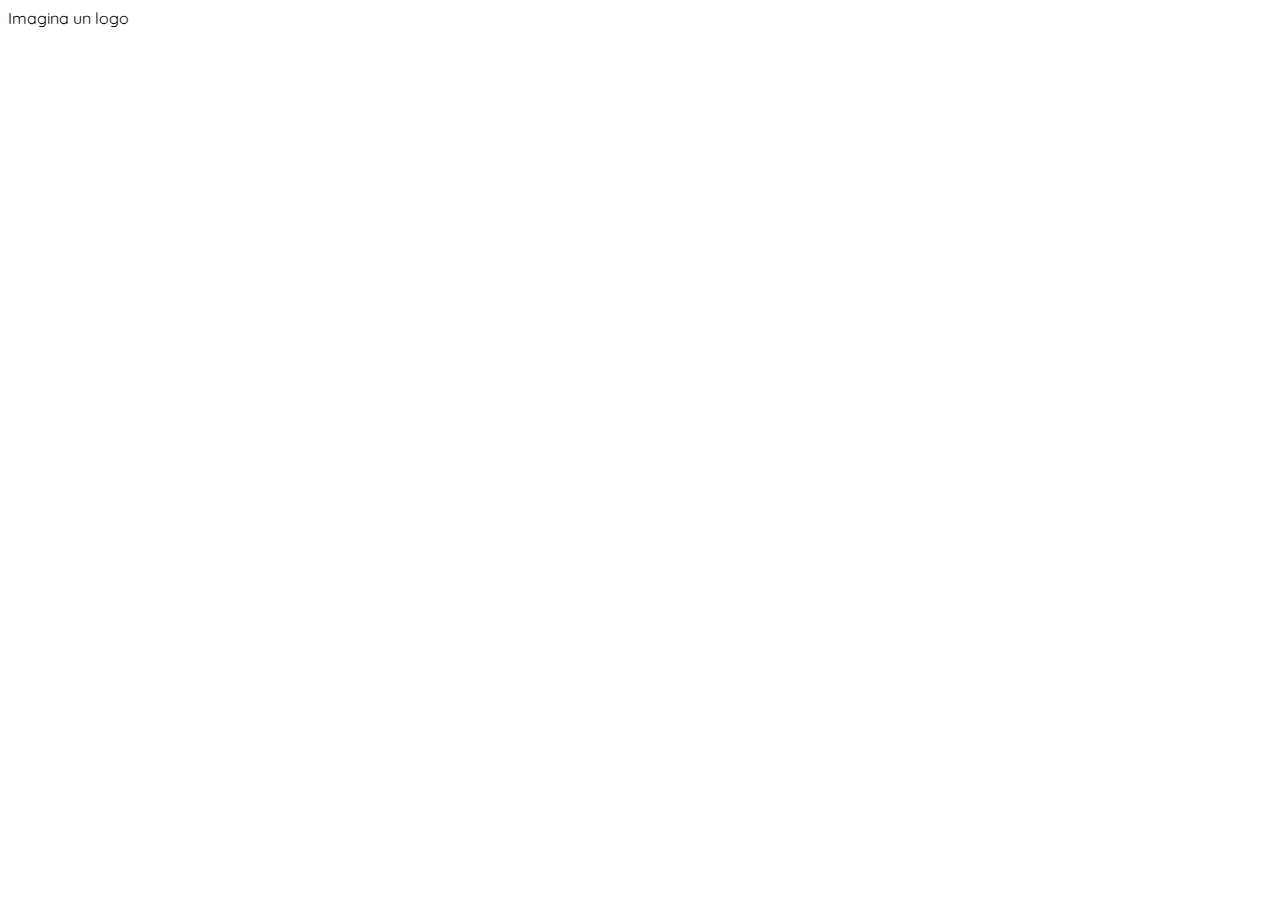
==== create_password.html @ dcb0d0dc "git ignore created and create password page" ====
<!DOCTYPE html>
<html lang="en">
<head>
    <meta charset="UTF-8">
    <meta http-equiv="X-UA-Compatible" content="IE=edge">
    <meta name="viewport" content="width=device-width, initial-scale=1.0">
    <link rel="stylesheet" href="/styles/styles.css">
    <link rel="preconnect" href="https://fonts.googleapis.com">
    <link rel="preconnect" href="https://fonts.gstatic.com" crossorigin>
    <link href="https://fonts.googleapis.com/css2?family=Quicksand:wght@300;500;700&display=swap" rel="stylesheet">
    <title>Yard Sale</title>
</head>
<body>
    <div>Imagina un logo</div>
</body>
</html>
---- styles/styles.css ----
:root{
    --white: #FFFFFF;
    --black: #000000;
    --dark: #232830;
    --very-light-pink: #C7C7C7;
    --text-input-field: #F7F7F7;
    --hospital-green: #ACD9B2;
}

body{
    font-family: 'Quicksand', sans-serif;
}
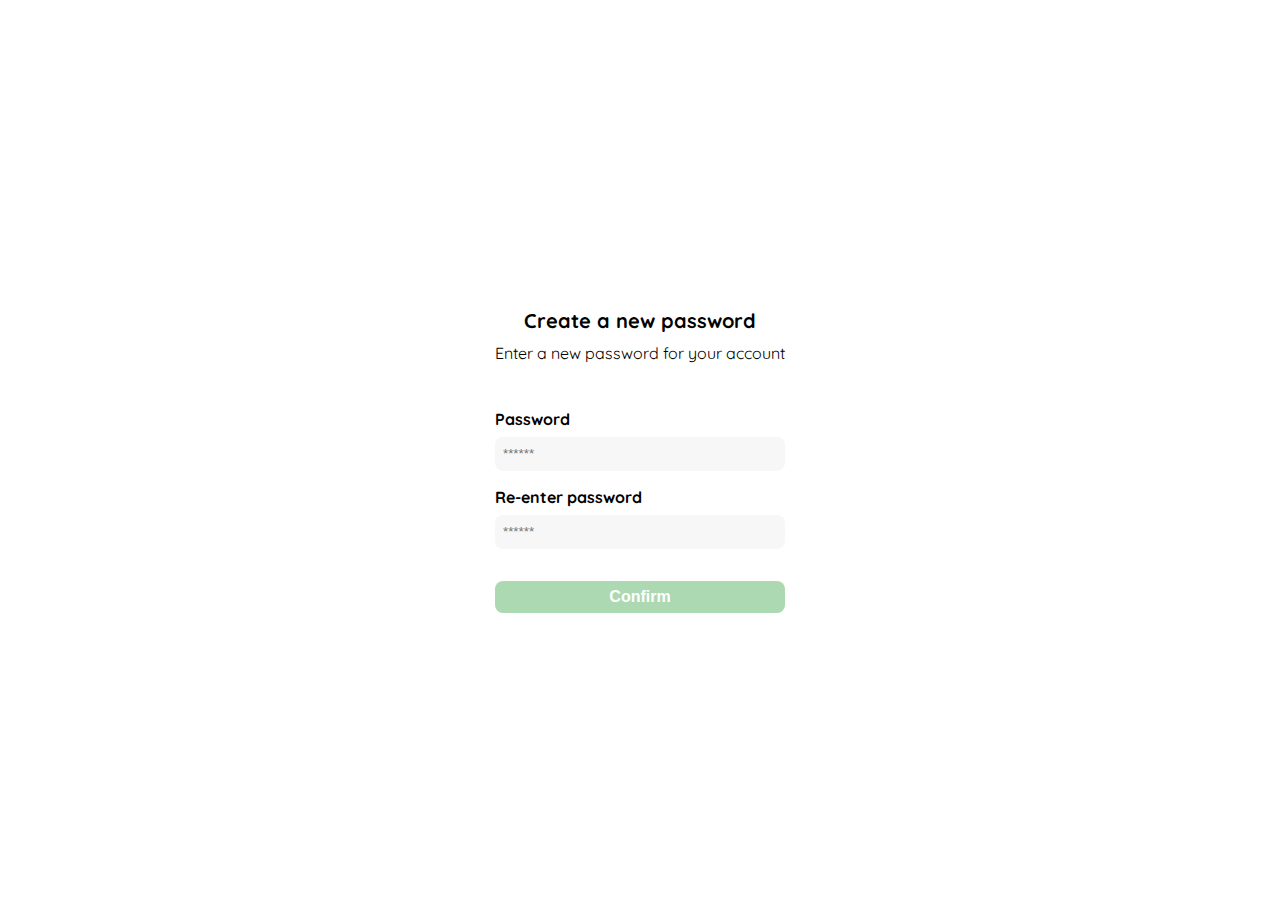
==== commit b0b51549: "test" ====
--- a/create_password.html
+++ b/create_password.html
@@ -11,6 +11,19 @@
     <title>Yard Sale</title>
 </head>
 <body>
-    <div>Imagina un logo</div>
+    <div class="create_password">
+        <img src="/Platzi_YardSale_Logos/logo_yard_sale.svg" class="logo">
+        <div class="form-container">
+            <h3>Create a new password</h3>
+            <p>Enter a new password for your account</p>
+            <form action="/" class="form">
+                <label for="password">Password</label>
+                <input type="password" id="password" class="input input-password" placeholder="******">
+                <label for="new-password">Re-enter password</label>
+                <input type="password" id="new-password" class="input input-password" placeholder="******">
+                <input type="submit" value="Confirm" class="primary-button new-password">
+            </form>
+        </div>
+    </div>
 </body>
 </html>--- a/styles/styles.css
+++ b/styles/styles.css
@@ -5,8 +5,91 @@
     --very-light-pink: #C7C7C7;
     --text-input-field: #F7F7F7;
     --hospital-green: #ACD9B2;
+    --sm: 14px;
+    --md:16px;
+    --lg: 20px;
 }
 
 body{
     font-family: 'Quicksand', sans-serif;
+    margin:0;
+}
+.logo{
+    width: 150px;
+    margin-bottom: 10px;
+    justify-self: center;
+    display: none;
+}
+
+.create_password {
+    width: 100%;
+    height: 100vh;
+    display: grid;
+    place-items: center;
+    
+}
+
+.form-container {
+    display: grid;
+    grid-template-rows: auto 1fr auto;
+}
+
+.form-container >h3 {
+    font-size: var(--lg);
+    text-align: center;
+    margin-bottom: 5px;
+}
+
+.form-container > p {
+    font-size: var(--md);
+    text-align: center;
+    margin-bottom: 30px;
+    margin-top: 5px;
+}
+
+
+.form {
+    display: grid;
+    grid-template-columns: 1fr;
+    grid-template-rows: 3fr;
+}
+.form > label {
+    font-weight: bold;
+    margin-bottom: 0.5rem;
+    margin-top: 1rem;
+}
+.input{
+    border: none;
+    background-color: var(--text-input-field);
+    border-radius: 8px;
+    height: 2rem;
+    padding-left: 8px;
+}
+.primary-button {
+    margin-top: 2rem;
+    border: none;
+    border-radius: 8px;
+    color: var(--white);
+    background-color: var(--hospital-green);
+    width: 100%;
+    cursor: pointer;
+    font-size: var(--md);
+    font-weight: bold;
+    height: 2rem;
+}
+
+@media (max-width: 640px) {
+    .create_password {
+        width: 100%;
+        height: 100vh;
+        display: grid;
+        place-items: center;
+        grid-template-rows: 20% 50% auto;
+        
+    }
+    .logo {
+        display: block;
+        margin-top: rem;
+        margin-bottom: 2rem;
+    }
 }